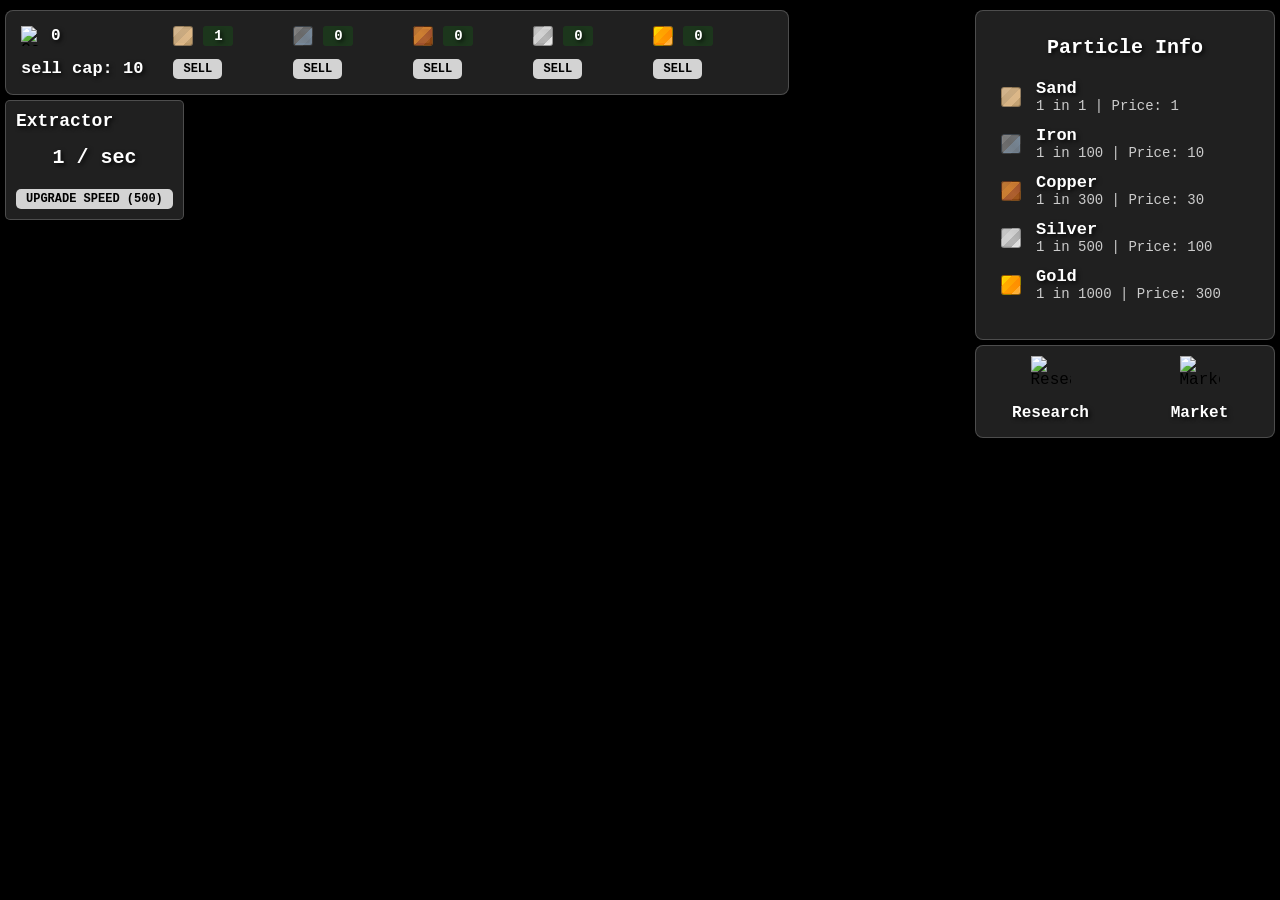
==== game.html @ adc6230d "Initial commit" ====
<!DOCTYPE html>
<html lang="en">
<head>
    <meta charset="UTF-8">
    <meta name="viewport" content="width=device-width, initial-scale=1.0">
    <title>Particle Mogul - Sand Simulation Game</title>
    <link rel="stylesheet" href="assets/css/global.css">
</head>
<body>
    <div class="game-container">
        <canvas id="gameCanvas"></canvas>
        <div class="top-bar">
            <div class="wallet-section">
                <div class="wallet-info">
                    <img src="https://pub-136c85f7b0db4549ba25bf23723988bf.r2.dev/assets/image/coin.png" alt="Coin" class="icon">
                    <span class="wallet-balance" id="walletBalance">0</span>
                </div>
                <div class="sell-cap">sell cap: <span id="sellCap">10</span></div>
            </div>
            <div class="particle-iron-group">
                <div class="particle-card">
                    <div class="particle-info">
                        <div class="sand-icon"></div>
                        <span class="particle-count" id="sandCount">0</span>
                    </div>
                    <button class="sell-button" id="sellButton">SELL</button>
                </div>
                <div class="particle-card">
                    <div class="particle-info">
                        <div class="iron-icon"></div>
                        <span class="particle-count" id="ironCount">0</span>
                    </div>
                    <button class="sell-button" id="sellIronButton">SELL</button>
                </div>
                <div class="particle-card">
                    <div class="particle-info">
                        <div class="copper-icon"></div>
                        <span class="particle-count" id="copperCount">0</span>
                    </div>
                    <button class="sell-button" id="sellCopperButton">SELL</button>
                </div>
                <div class="particle-card">
                    <div class="particle-info">
                        <div class="silver-icon"></div>
                        <span class="particle-count" id="silverCount">0</span>
                    </div>
                    <button class="sell-button" id="sellSilverButton">SELL</button>
                </div>
                <div class="particle-card">
                    <div class="particle-info">
                        <div class="gold-icon"></div>
                        <span class="particle-count" id="goldCount">0</span>
                    </div>
                    <button class="sell-button" id="sellGoldButton">SELL</button>
                </div>
                <div class="particle-card" data-particle-type="emerald">
                    <div class="particle-info">
                        <div class="emerald-icon"></div>
                        <span class="particle-count" id="emeraldCount">0</span>
                    </div>
                    <button class="sell-button" id="sellEmeraldButton">SELL</button>
                </div>
                <div class="particle-card" data-particle-type="ruby">
                    <div class="particle-info">
                        <div class="ruby-icon"></div>
                        <span class="particle-count" id="rubyCount">0</span>
                    </div>
                    <button class="sell-button" id="sellRubyButton">SELL</button>
                </div>
            </div>
        </div>
        <div class="production-panel">
            <div class="extractor">
                <h3 class="extractor-heading"><span>Extractor</span><span id="extractorBonusLabel" class="extractor-bonus-label"></span></h3>
                <div class="extractor-section">
                    <div class="extractor-value"><span id="dropRate">2</span> / sec</div>
                </div>
                <button class="upgrade-button" id="upgradeButton">UPGRADE SPEED</button>
            </div>
            <div class="trader-card" id="traderCard">
                <h3 class="trader-heading"><span>Trader</span><button type="button" class="trader-toggle-link" id="traderToggleLink">TURN OFF</button></h3>
                <div class="trader-description" id="traderDescription">Unlock the Trader from Research.</div>
                <div class="trader-controls">
                    <div class="trader-control-column">
                        <button class="upgrade-button trader-button" id="traderSelectButton">SELECT PARTICLE</button>
                    </div>
                    <div class="trader-control-column">
                        <button class="upgrade-button trader-button" id="traderUpgradeButton">UPGRADE</button>
                    </div>
                </div>
            </div>
        </div>
        <div class="legend">
            <h3>Particle Info</h3>
            <div class="legend-item">
                <div class="legend-icon sand-icon"></div>
                <div class="legend-info">
                    <div class="legend-name">Sand</div>
                    <div class="legend-stats">1 in 1 | Price: 1</div>
                </div>
            </div>
            <div class="legend-item">
                <div class="legend-icon iron-icon"></div>
                <div class="legend-info">
                    <div class="legend-name">Iron</div>
                    <div class="legend-stats">1 in 100 | Price: 10</div>
                </div>
            </div>
            <div class="legend-item">
                <div class="legend-icon copper-icon"></div>
                <div class="legend-info">
                    <div class="legend-name">Copper</div>
                    <div class="legend-stats">1 in 300 | Price: 30</div>
                </div>
            </div>
            <div class="legend-item">
                <div class="legend-icon silver-icon"></div>
                <div class="legend-info">
                    <div class="legend-name">Silver</div>
                    <div class="legend-stats">1 in 500 | Price: 100</div>
                </div>
            </div>
            <div class="legend-item">
                <div class="legend-icon gold-icon"></div>
                <div class="legend-info">
                    <div class="legend-name">Gold</div>
                    <div class="legend-stats">1 in 1000 | Price: 300</div>
                </div>
            </div>
            <div class="legend-item" data-particle-type="emerald">
                <div class="legend-icon emerald-icon"></div>
                <div class="legend-info">
                    <div class="legend-name">Emerald</div>
                    <div class="legend-stats">1 in 3000 | Price: 500</div>
                </div>
            </div>
            <div class="legend-item" data-particle-type="ruby">
                <div class="legend-icon ruby-icon"></div>
                <div class="legend-info">
                    <div class="legend-name">Ruby</div>
                    <div class="legend-stats">1 in 10.000 | Price: 3000</div>
                </div>
            </div>
        </div>
        <div class="research-market-card">
            <div class="research-section">
                <img src="https://pub-136c85f7b0db4549ba25bf23723988bf.r2.dev/assets/image/research.png" alt="Research" class="research-icon">
                <h3>Research</h3>
            </div>
            <div class="market-section">
                <img src="https://pub-136c85f7b0db4549ba25bf23723988bf.r2.dev/assets/image/marketplace.png" alt="Market" class="market-icon">
                <h3>Market</h3>
            </div>
        </div>
    </div>
    <div class="research-modal" id="researchModal">
        <div class="research-modal-content">
            <div class="modal-header">
                <h2>Research Lab</h2>
                <button class="close-button" id="closeResearchModal">×</button>
            </div>
            <div class="research-modal-body">
                <div class="research-grid-viewport" id="researchGridViewport">
                    <div class="research-grid-board" id="researchGridBoard">
                        <div class="research-grid-helper" id="researchGridHelper"></div>
                        <div class="research-grid" id="researchGrid"></div>
                    </div>
                </div>
                <div class="research-empty-state" id="researchEmptyState">No research available yet.</div>
                <div class="research-tooltip" id="researchTooltip"></div>
            </div>
        </div>
    </div>
    <!-- Market Modal -->
    <div class="market-modal" id="marketModal">
        <div class="modal-content">
            <div class="modal-header">
                <h2>Marketplace</h2>
                <button class="close-button" id="closeMarketModal">×</button>
            </div>
            <div class="modal-body">
                <div class="market-columns">
                    <!-- Left Column - Available Particles -->
                    <div class="market-column">
                        <h3>You Have</h3>
                        <div class="particle-list">
                            <div class="particle-item">
                                <div class="particle-icon sand-icon"></div>
                                <span class="particle-count" id="marketSandCount">0</span>
                            </div>
                            <div class="particle-item">
                                <div class="particle-icon iron-icon"></div>
                                <span class="particle-count" id="marketIronCount">0</span>
                            </div>
                            <div class="particle-item">
                                <div class="particle-icon copper-icon"></div>
                                <span class="particle-count" id="marketCopperCount">0</span>
                            </div>
                            <div class="particle-item">
                                <div class="particle-icon silver-icon"></div>
                                <span class="particle-count" id="marketSilverCount">0</span>
                            </div>
                            <div class="particle-item">
                                <div class="particle-icon gold-icon"></div>
                                <span class="particle-count" id="marketGoldCount">0</span>
                            </div>
                            <div class="particle-item" data-particle-type="emerald">
                                <div class="particle-icon emerald-icon"></div>
                                <span class="particle-count" id="marketEmeraldCount">0</span>
                            </div>
                            <div class="particle-item" data-particle-type="ruby">
                                <div class="particle-icon ruby-icon"></div>
                                <span class="particle-count" id="marketRubyCount">0</span>
                            </div>
                        </div>
                    </div>
                    <!-- Right Column - Market Trading -->
                    <div class="market-column">
                        <h3>You Receive</h3>
                        <div class="particle-list">
                            <div class="particle-item">
                                <div class="particle-icon iron-icon"></div>
                                <span class="particle-price">1/150</span>
                            </div>
                            <div class="particle-item">
                                <div class="particle-icon copper-icon"></div>
                                <span class="particle-price">1/300</span>
                            </div>
                            <div class="particle-item">
                                <div class="particle-icon silver-icon"></div>
                                <span class="particle-price">1/750</span>
                            </div>
                            <div class="particle-item">
                                <div class="particle-icon gold-icon"></div>
                                <span class="particle-price">1/1500</span>
                            </div>
                            <div class="particle-item" data-particle-type="emerald">
                                <div class="particle-icon emerald-icon"></div>
                                <span class="particle-price">1/3000</span>
                            </div>
                            <div class="particle-item" data-particle-type="ruby">
                                <div class="particle-icon ruby-icon"></div>
                                <span class="particle-price">1/10000</span>
                            </div>
                        </div>
                    </div>
                </div>
                <!-- Bottom Row - Slider -->
                <div class="slider-row">
                    <div class="trade-summary" id="tradeSummary">Select what you want to trade.</div>
                    <div class="slider-selection">
                        <div class="selected-particle" id="leftSelected">
                            <div class="particle-icon sand-icon"></div>
                            <span class="selected-count">0</span>
                        </div>
                        <div class="slider-container">
                            <input type="range" class="slider" id="marketSlider" min="0" max="100" value="0">
                            <div class="slider-meta">
                                <span class="slider-value">0</span>
                                <span class="slider-max" id="marketSliderMax">Max: 0</span>
                            </div>
                        </div>
                        <div class="selected-particle" id="rightSelected">
                            <div class="particle-icon iron-icon"></div>
                            <span class="selected-count">1/150</span>
                        </div>
                    </div>
                    <button class="trade-button" id="tradeButton">TRADE</button>
                </div>
            </div>
        </div>
    </div>
    <script src="js/entities/Particle.js"></script>
    <script src="js/systems/Physics.js"></script>
    <script src="js/ui/UI.js"></script>
    <script src="js/ui/UIEffects.js"></script>
    <script src="js/ui/UIMarket.js"></script>
    <script src="js/ui/UIResearch.js"></script>
    <script src="js/ui/UIDisplay.js"></script>
    <script src="js/core/GameData.js"></script>
    <script src="js/core/SaveManager.js"></script>
    <script src="js/core/Game.js"></script>
    <script src="js/core/GameResearch.js"></script>
    <script src="js/core/GameEconomy.js"></script>
    <script src="js/core/GameWorld.js"></script>
    <script src="script.js"></script>
</body>
</html>
---- assets/css/global.css ----
@import url('./reset.css');
@import url('./base.css');
@import url('./particles.css');
@import url('./hud.css');
@import url('./market.css');
@import url('./research.css');
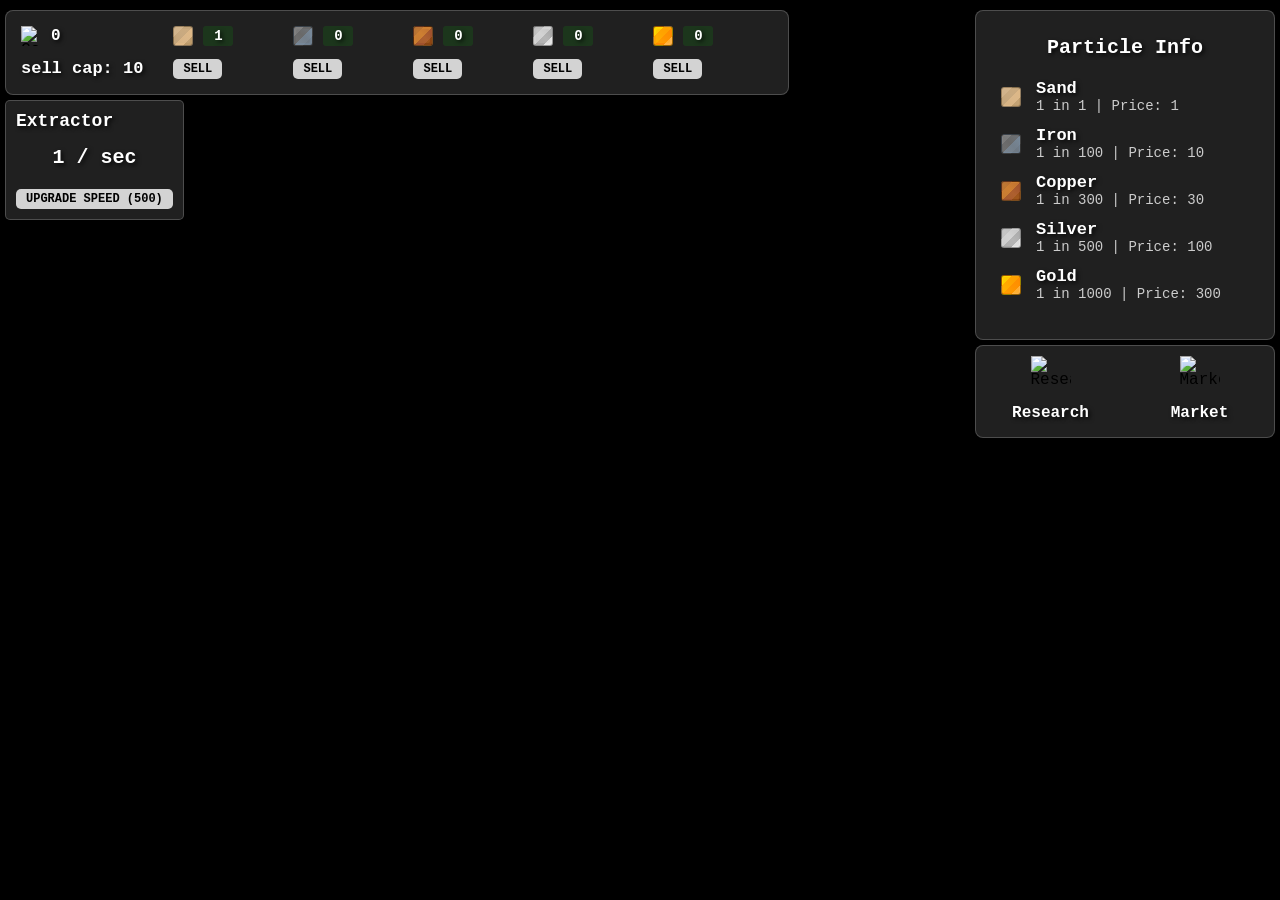
==== commit cd8ae476: "new research modal improvments" ====
--- a/game.html
+++ b/game.html
@@ -4,6 +4,7 @@
     <meta charset="UTF-8">
     <meta name="viewport" content="width=device-width, initial-scale=1.0">
     <title>Particle Mogul - Sand Simulation Game</title>
+    <link rel="icon" type="image/png" href="https://pub-136c85f7b0db4549ba25bf23723988bf.r2.dev/assets/image/particles/sand.png">
     <link rel="stylesheet" href="assets/css/global.css">
 </head>
 <body>
@@ -280,6 +281,7 @@
     <script src="js/core/GameData.js"></script>
     <script src="js/core/SaveManager.js"></script>
     <script src="js/core/Game.js"></script>
+    <script src="js/core/GameEffects.js"></script>
     <script src="js/core/GameResearch.js"></script>
     <script src="js/core/GameEconomy.js"></script>
     <script src="js/core/GameWorld.js"></script>
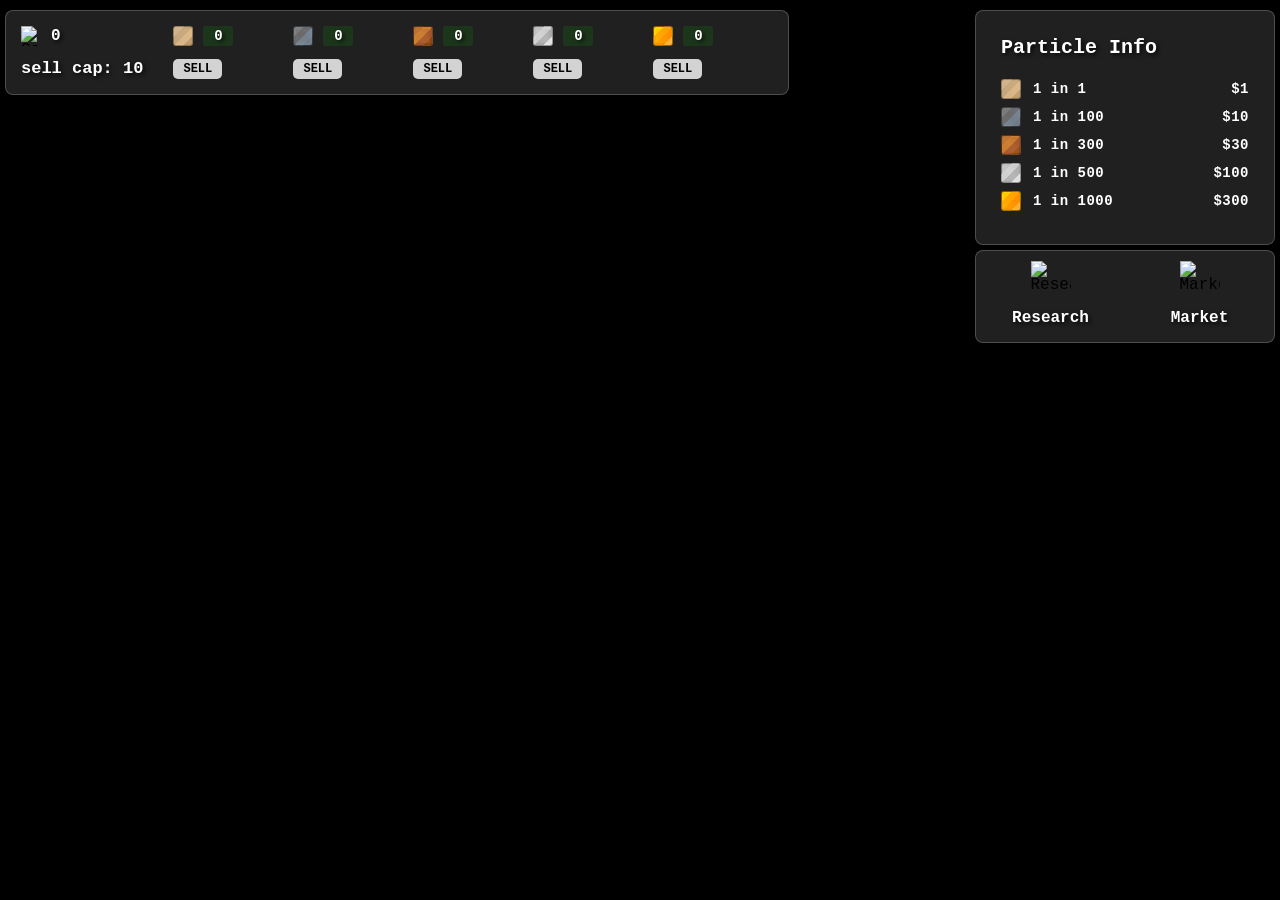
==== commit 0cd41acb: "more research aded" ====
--- a/game.html
+++ b/game.html
@@ -96,50 +96,43 @@
             <div class="legend-item">
                 <div class="legend-icon sand-icon"></div>
                 <div class="legend-info">
-                    <div class="legend-name">Sand</div>
-                    <div class="legend-stats">1 in 1 | Price: 1</div>
+                    <div class="legend-stats"><span>1 in 1</span><span>$1</span></div>
                 </div>
             </div>
             <div class="legend-item">
                 <div class="legend-icon iron-icon"></div>
                 <div class="legend-info">
-                    <div class="legend-name">Iron</div>
-                    <div class="legend-stats">1 in 100 | Price: 10</div>
+                    <div class="legend-stats"><span>1 in 100</span><span>$10</span></div>
                 </div>
             </div>
             <div class="legend-item">
                 <div class="legend-icon copper-icon"></div>
                 <div class="legend-info">
-                    <div class="legend-name">Copper</div>
-                    <div class="legend-stats">1 in 300 | Price: 30</div>
+                    <div class="legend-stats"><span>1 in 300</span><span>$30</span></div>
                 </div>
             </div>
             <div class="legend-item">
                 <div class="legend-icon silver-icon"></div>
                 <div class="legend-info">
-                    <div class="legend-name">Silver</div>
-                    <div class="legend-stats">1 in 500 | Price: 100</div>
+                    <div class="legend-stats"><span>1 in 500</span><span>$100</span></div>
                 </div>
             </div>
             <div class="legend-item">
                 <div class="legend-icon gold-icon"></div>
                 <div class="legend-info">
-                    <div class="legend-name">Gold</div>
-                    <div class="legend-stats">1 in 1000 | Price: 300</div>
+                    <div class="legend-stats"><span>1 in 1000</span><span>$300</span></div>
                 </div>
             </div>
             <div class="legend-item" data-particle-type="emerald">
                 <div class="legend-icon emerald-icon"></div>
                 <div class="legend-info">
-                    <div class="legend-name">Emerald</div>
-                    <div class="legend-stats">1 in 3000 | Price: 500</div>
+                    <div class="legend-stats"><span>1 in 3000</span><span>$500</span></div>
                 </div>
             </div>
             <div class="legend-item" data-particle-type="ruby">
                 <div class="legend-icon ruby-icon"></div>
                 <div class="legend-info">
-                    <div class="legend-name">Ruby</div>
-                    <div class="legend-stats">1 in 10.000 | Price: 3000</div>
+                    <div class="legend-stats"><span>1 in 10.000</span><span>$3000</span></div>
                 </div>
             </div>
         </div>
